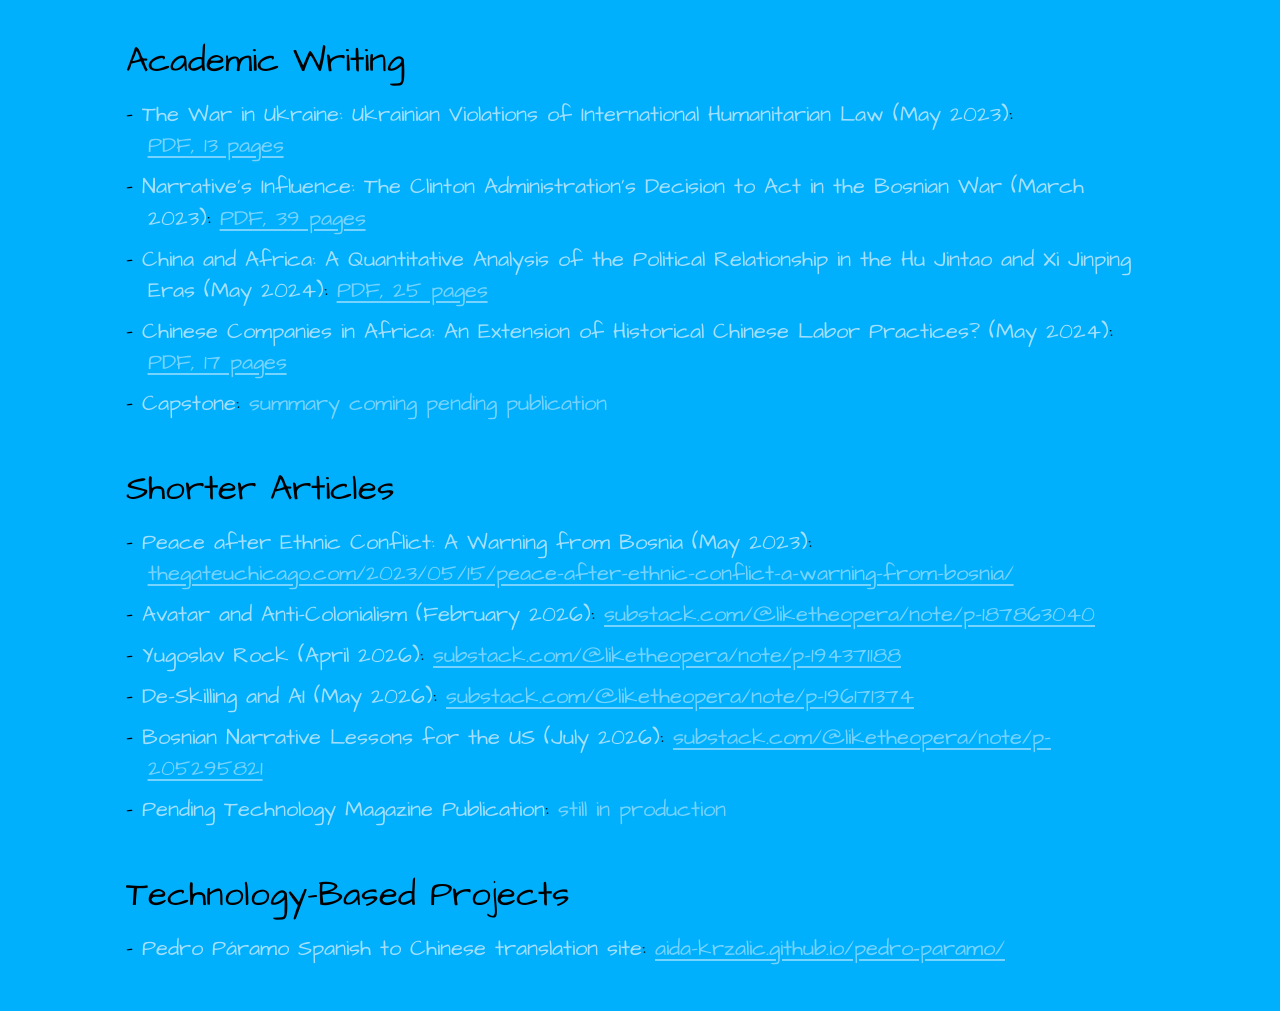
==== analytical.html @ f074f32a "Build portfolio site Six pages: a multilingual landing page, favorite quotes, who am I, a work page " ====
<!doctype html>
<html lang="en">
<head>
  <meta charset="utf-8">
  <meta name="viewport" content="width=device-width, initial-scale=1">
  <title>Analytical work · Aida</title>
  <link rel="preconnect" href="https://fonts.googleapis.com">
  <link rel="preconnect" href="https://fonts.gstatic.com" crossorigin>
  <link rel="stylesheet" href="https://fonts.googleapis.com/css2?family=Architects+Daughter&family=Knewave&display=swap">
  <link rel="stylesheet" href="style.css">
  <script src="nav.js" defer></script>
</head>
<body class="analytical-page">
  <main class="page portfolio">
    <section>
      <h2>Academic Writing</h2>
      <ul>
        <li><span class="name">The War in Ukraine: Ukrainian Violations of International Humanitarian Law (May 2023)</span>: <a href="papers/war-in-ukraine.pdf">PDF, 13 pages</a></li>
        <li><span class="name">Narrative's Influence: The Clinton Administration's Decision to Act in the Bosnian War (March 2023)</span>: <a href="papers/narratives-influence-bosnian-war.pdf">PDF, 39 pages</a></li>
        <li><span class="name">China and Africa: A Quantitative Analysis of the Political Relationship in the Hu Jintao and Xi Jinping Eras (May 2024)</span>: <a href="papers/china-africa-quantitative.pdf">PDF, 25 pages</a></li>
        <li><span class="name">Chinese Companies in Africa: An Extension of Historical Chinese Labor Practices? (May 2024)</span>: <a href="papers/chinese-companies-in-africa.pdf">PDF, 17 pages</a></li>
        <li><span class="name">Capstone</span>: <span class="pending">summary coming pending publication</span></li>
      </ul>
    </section>

    <section>
      <h2>Shorter Articles</h2>
      <ul>
        <li><span class="name">Peace after Ethnic Conflict: A Warning from Bosnia (May 2023)</span>: <a href="https://thegateuchicago.com/2023/05/15/peace-after-ethnic-conflict-a-warning-from-bosnia/">thegateuchicago.com/2023/05/15/peace-after-ethnic-conflict-a-warning-from-bosnia/</a></li>
        <li><span class="name">Avatar and Anti-Colonialism (February 2026)</span>: <a href="https://substack.com/@liketheopera/note/p-187863040">substack.com/@liketheopera/note/p-187863040</a></li>
        <li><span class="name">Yugoslav Rock (April 2026)</span>: <a href="https://substack.com/@liketheopera/note/p-194371188">substack.com/@liketheopera/note/p-194371188</a></li>
        <li><span class="name">De-Skilling and AI (May 2026)</span>: <a href="https://substack.com/@liketheopera/note/p-196171374">substack.com/@liketheopera/note/p-196171374</a></li>
        <li><span class="name">Bosnian Narrative Lessons for the US (July 2026)</span>: <a href="https://substack.com/@liketheopera/note/p-205295821">substack.com/@liketheopera/note/p-205295821</a></li>
        <li><span class="name">Pending Technology Magazine Publication</span>: <span class="pending">still in production</span></li>
      </ul>
    </section>

    <section>
      <h2>Technology-Based Projects</h2>
      <ul>
        <li><span class="name">Pedro Páramo Spanish to Chinese translation site</span>: <a href="https://aida-krzalic.github.io/pedro-paramo/">aida-krzalic.github.io/pedro-paramo/</a></li>
      </ul>
    </section>
  </main>
</body>
</html>
---- style.css ----
/* ---------- Fonts ---------- */

@font-face {
  font-family: 'Behind The Nineties Sans';
  src: url('fonts/behind-the-nineties-sans-Rg.woff2') format('woff2');
  font-weight: 400;
  font-style: normal;
  font-display: swap;
}
@font-face {
  font-family: 'Behind The Nineties Sans';
  src: url('fonts/behind-the-nineties-sans-It.woff2') format('woff2');
  font-weight: 400;
  font-style: italic;
  font-display: swap;
}
@font-face {
  font-family: 'Kavivanar';
  src: url('fonts/kavivanar.woff2') format('woff2');
  font-display: swap;
}
/* Subset to just the characters on the site (12 MB -> ~10 KB).
   Adding new Chinese text? Re-run the pyftsubset command in README.md. */
@font-face {
  font-family: 'Hanyi Senty Tang';
  src: url('fonts/hanyi-senty-tang-subset.woff2') format('woff2');
  font-display: swap;
}

/* ---------- Palette (Soft Blue Sky) ---------- */

:root {
  --sky-1: #02BEFD;
  --sky-2: #56CAFB;
  --sky-3: #76D3FE;
  --sky-4: #A4DFFD;
  --sky-5: #00B0FC;
  --sky-6: #019EF3;
  --yellow: #FFCC29;
  --black: #000;

  --hand: 'Architects Daughter', cursive;
  --nineties: 'Behind The Nineties Sans', 'Architects Daughter', sans-serif;
  --swirl: 'Knewave', 'Architects Daughter', cursive;
  --tamil: 'Kavivanar', 'Architects Daughter', cursive;
  --chinese: 'Hanyi Senty Tang', serif;
}

/* ---------- Base ---------- */

*, *::before, *::after { box-sizing: border-box; }

html, body { height: 100%; }

body {
  margin: 0;
  font-family: var(--hand);
  color: var(--black);
  overflow-x: hidden;
  animation: fade-in 450ms ease-out both;
}

body[data-next] { cursor: pointer; }

p, h1, h2, ul { margin: 0; }
ul { padding: 0; list-style: none; }

a { color: inherit; text-decoration: none; }

.page {
  min-height: 100vh;
  min-height: 100dvh;
  padding: clamp(16px, 4vmin, 56px);
}

/* The little "click to continue" cursor. Drawn with a mask so it picks up
   whatever `color` its parent sets. */
.pointer {
  display: inline-block;
  width: var(--pointer-size, clamp(22px, 3.4vmin, 44px));
  aspect-ratio: 24 / 28;
  background: currentColor;
  -webkit-mask: url('pointer.svg') center / contain no-repeat;
          mask: url('pointer.svg') center / contain no-repeat;
  animation: nudge 1.6s ease-in-out infinite;
  flex: none;
}

@keyframes nudge {
  0%, 100% { transform: translate(0, 0); }
  50%      { transform: translate(-3px, -4px); }
}
@keyframes fade-in {
  from { opacity: 0; }
}
@media (prefers-reduced-motion: reduce) {
  body, .pointer { animation: none; }
}

/* ---------- Landing ---------- */

.landing {
  background: var(--sky-4);
  display: grid;
  grid-template-columns: 1fr auto;
  gap: clamp(12px, 3vw, 48px);
  font-size: clamp(1.6rem, 5.3vw, 6rem);
  line-height: 1.15;
}

.landing .lines {
  display: flex;
  flex-direction: column;
  justify-content: space-between;
  gap: 0.6em;
}

.landing .en { color: var(--sky-5); }
.landing .bs { color: var(--sky-1); }
.landing .es { color: var(--sky-6); }
.landing .ta {
  color: var(--sky-2);
  font-family: var(--tamil);
  font-size: 0.9em;
  padding-left: 0.3em;
}
.landing .ta .second-line {
  display: block;
  padding-left: 7.5em;
}
.landing .pointer {
  --pointer-size: clamp(26px, 5vmin, 56px);
  color: var(--sky-5);
  align-self: center;
}
.landing .zh {
  color: var(--sky-3);
  font-family: var(--chinese);
  writing-mode: vertical-rl;
  text-orientation: upright;
  font-size: min(10.5vh, 1.3em);
  line-height: 1;
  letter-spacing: 0.08em;
  align-self: center;
}

/* ---------- Page 2: quotes ---------- */

.shelf {
  background: var(--sky-6);
  display: grid;
  grid-template-columns: auto auto;
  gap: clamp(24px, 6vw, 120px);
  align-items: center;
  justify-content: center;
  --tile: min(30vw, 34vh);
}

.quotes {
  display: flex;
  justify-content: flex-end;
  align-items: flex-start;
  gap: calc(var(--tile) * 0.1);
}
.quotes .col {
  display: flex;
  flex-direction: column;
  gap: calc(var(--tile) * 0.2);
}
/* Staggered like the mockup: the right column drops and spreads its two
   squares a little further apart. */
.quotes .col + .col {
  padding-top: calc(var(--tile) * 0.35);
  gap: calc(var(--tile) * 0.3);
}

.quote {
  margin: 0;
  background: var(--sky-2);
  width: var(--tile);
  aspect-ratio: 1;
  display: flex;
  flex-direction: column;
  justify-content: safe center;
  gap: 0.7em;
  overflow-y: auto;
  scrollbar-width: thin;
  padding: 1em 1.1em;
  font-family: var(--nineties);
  font-size: calc(var(--tile) * 0.046);
  line-height: 1.35;
}
/* The Shakespeare runs 16 lines, so it gets a smaller size to fit its square. */
.quote.long { font-size: calc(var(--tile) * 0.036); line-height: 1.3; }
/* Poems keep their line breaks straight from the HTML source. */
.quote p { margin: 0; white-space: pre-line; }
.quote footer { text-align: right; font-style: italic; }
.quote cite { font-style: normal; }
/* Sized off the tile so each 12-character line of the poem fits on one row. */
.quote:lang(zh) { font-family: var(--chinese); font-size: calc(var(--tile) * 0.064); line-height: 1.6; }
.quote:lang(zh) footer { font-style: normal; font-size: 0.8em; }

.shelf .title {
  display: flex;
  flex-direction: column;
  align-items: center;
  justify-content: center;
  gap: 1.2em;
  color: var(--sky-4);
  font-size: clamp(1.4rem, 4.6vmin, 3.4rem);
  line-height: 1.25;
  text-align: center;
}
.shelf .title .pointer { color: var(--sky-4); }

/* ---------- Page 3: who am I ---------- */

.who {
  background: var(--sky-1);
  display: grid;
  grid-template-columns: auto 1fr;
  gap: clamp(16px, 3vw, 48px);
  align-items: center;
}

.who h1 {
  font-family: var(--swirl);
  font-weight: 400;
  color: var(--yellow);
  font-size: min(24vh, 14vw);
  line-height: 0.92;
  text-transform: uppercase;
  transform: rotate(-3deg);
}
.who h1 span { display: block; }

.who .body {
  display: flex;
  flex-direction: column;
  gap: clamp(12px, 3vh, 36px);
}

.who .intro {
  color: var(--sky-6);
  font-size: clamp(1.4rem, 4.2vmin, 3.4rem);
  line-height: 1.35;
  max-width: 24ch;
}

.who .diagram {
  width: 100%;
  max-width: 900px;
  height: auto;
}

.who .outro {
  font-size: clamp(1.1rem, 3vmin, 2.2rem);
  line-height: 1.35;
  max-width: 42ch;
}
.who .outro .pointer {
  vertical-align: -0.35em;
  margin-left: 0.5em;
  color: var(--black);
}

/* ---------- Page 4: work ---------- */

.work {
  background: var(--sky-2);
  color: var(--sky-4);
  display: grid;
  grid-template-columns: auto 1fr auto;
  grid-template-rows: auto auto;
  gap: clamp(16px, 3vmin, 40px) clamp(20px, 4vw, 64px);
  align-content: center;
  font-size: clamp(1.1rem, 3.5vmin, 2.5rem);
  line-height: 1.3;
  --square: min(26vw, 38vh);
}

.work .door {
  background: var(--sky-6);
  width: var(--square);
  aspect-ratio: 1;
  display: flex;
  flex-direction: column;
  justify-content: space-between;
  padding: calc(var(--square) * 0.14) calc(var(--square) * 0.1);
  font-size: calc(var(--square) * 0.155);
  line-height: 1;
  transition: transform 180ms ease, box-shadow 180ms ease;
}
.work .door:hover,
.work .door:focus-visible {
  transform: translateY(-4px);
  box-shadow: 0 10px 0 -2px color-mix(in srgb, var(--sky-6) 60%, black);
  outline: none;
}
.work .door .pointer {
  --pointer-size: calc(var(--square) * 0.13);
  align-self: center;
}
.work .door.analytical { grid-column: 1; grid-row: 1; }
.work .door.creative   { grid-column: 3; grid-row: 2; align-self: end; }

.work .art  { grid-column: 2 / 4; grid-row: 1; justify-self: center; }
.work .talk {
  grid-column: 1 / 3;
  grid-row: 2;
  display: grid;
  grid-template-columns: auto auto;
  column-gap: clamp(20px, 4vw, 60px);
  align-self: end;
}
.work .talk h2 { grid-column: 1 / -1; }

.work h2 { font-size: inherit; font-weight: 400; margin-bottom: 0.3em; }
.work li { padding-left: 1em; text-indent: -1em; }
.work li::before { content: '- '; }
.work .art li { margin-left: 1.5em; }

/* ---------- Work subpages ---------- */

/* Same shape as the blog's full-portfolio page: black category headings,
   then "- Name (Month): link". Each page picks its two most readable
   palette shades on its own background, one for names, one for links. */
.analytical-page { background: var(--sky-5); --name: var(--sky-4); --link: var(--sky-3); }
.creative-page   { background: var(--sky-3); --name: var(--sky-6); --link: var(--sky-5); }

.portfolio {
  max-width: 1100px;
  margin: 0 auto;
  font-size: clamp(1.05rem, 2.4vmin, 1.5rem);
  line-height: 1.45;
}
.portfolio section + section { margin-top: 2em; }
.portfolio h2 {
  color: var(--black);
  font-size: 1.6em;
  font-weight: 400;
  margin-bottom: 0.4em;
}
.portfolio li {
  padding-left: 1em;
  text-indent: -1em;
  margin-bottom: 0.45em;
  color: var(--black);
}
.portfolio li::before { content: '- '; }
.portfolio .name { color: var(--name); }
.portfolio a,
.portfolio .pending { color: var(--link); }
.portfolio a {
  text-decoration: underline;
  text-underline-offset: 0.2em;
  overflow-wrap: anywhere;
}
.portfolio a:hover { text-decoration-thickness: 2px; }
.portfolio a[href$=".pdf"] { white-space: nowrap; }

/* ---------- Narrow screens ---------- */

@media (max-width: 720px) {
  .landing { grid-template-columns: 1fr; }
  .landing .zh { writing-mode: horizontal-tb; font-size: 2.2rem; justify-self: start; }
  .landing .ta .second-line { padding-left: 3em; }

  .shelf { grid-template-columns: 1fr; --tile: min(82vw, 360px); }
  .quotes { flex-direction: column; align-items: center; gap: calc(var(--tile) * 0.1); }
  .quotes .col, .quotes .col + .col { padding-top: 0; gap: calc(var(--tile) * 0.1); }
  .shelf .title br { display: none; }

  .who { grid-template-columns: 1fr; align-content: center; }
  .who h1 { font-size: 22vw; }
  .who h1 span { display: inline; }

  .work { grid-template-columns: 1fr; --square: 70vw; }
  .work .door.analytical, .work .door.creative, .work .art, .work .talk {
    grid-column: 1; grid-row: auto; justify-self: center;
  }
  .work .talk { grid-template-columns: 1fr; }
}
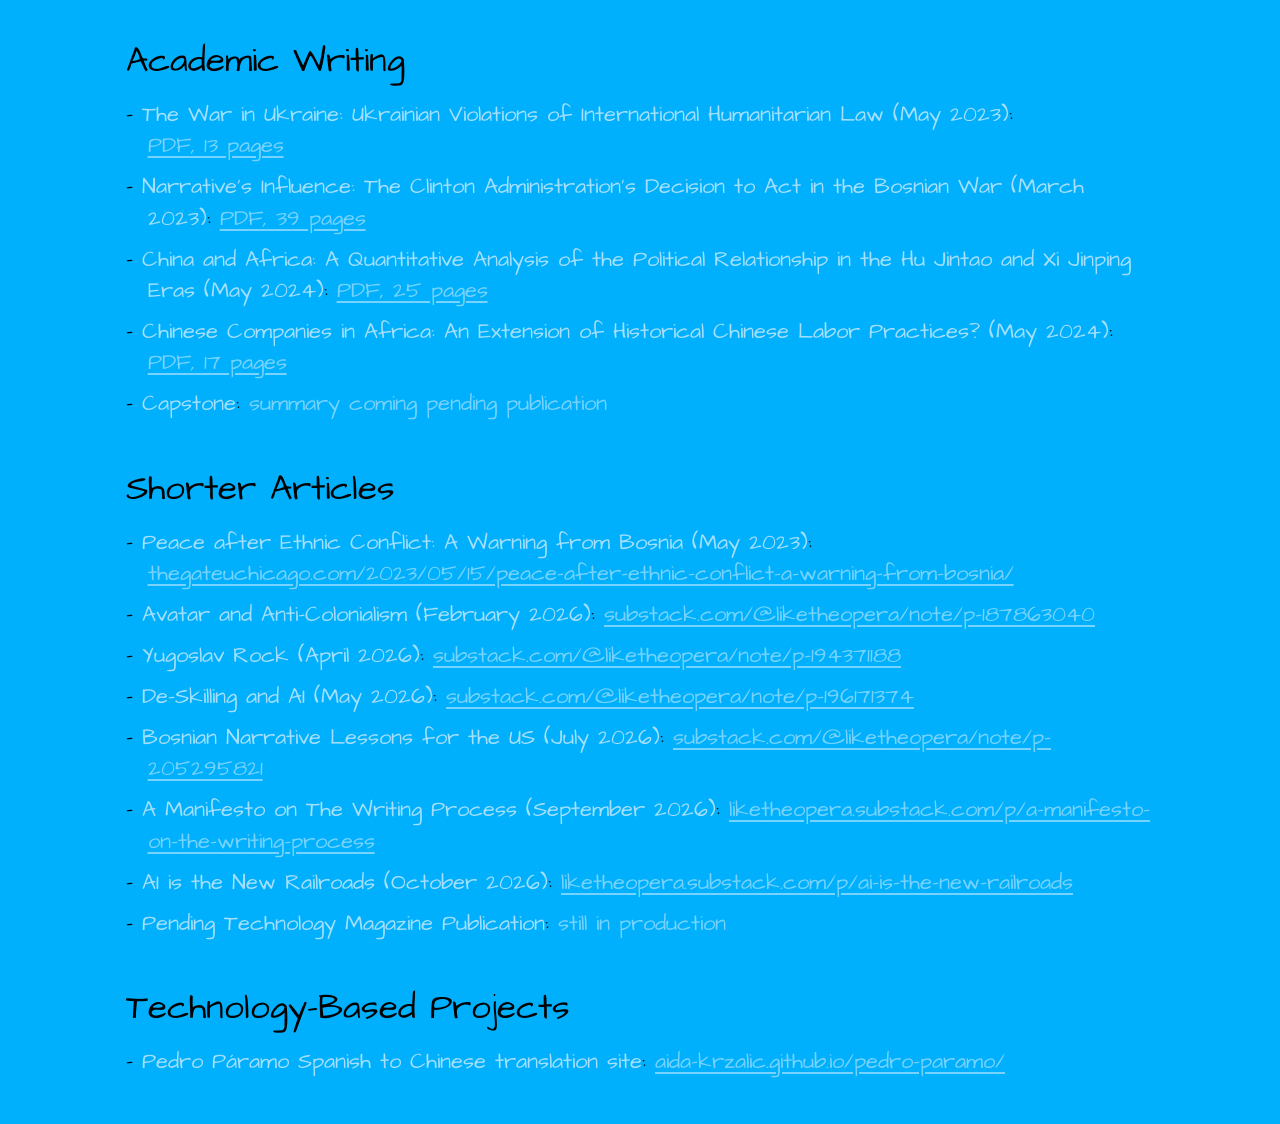
==== commit 6212b05a: "Add two Substack posts to Shorter Articles A Manifesto on The Writing Process (September 2026) and A" ====
--- a/analytical.html
+++ b/analytical.html
@@ -31,6 +31,8 @@
         <li><span class="name">Yugoslav Rock (April 2026)</span>: <a href="https://substack.com/@liketheopera/note/p-194371188">substack.com/@liketheopera/note/p-194371188</a></li>
         <li><span class="name">De-Skilling and AI (May 2026)</span>: <a href="https://substack.com/@liketheopera/note/p-196171374">substack.com/@liketheopera/note/p-196171374</a></li>
         <li><span class="name">Bosnian Narrative Lessons for the US (July 2026)</span>: <a href="https://substack.com/@liketheopera/note/p-205295821">substack.com/@liketheopera/note/p-205295821</a></li>
+        <li><span class="name">A Manifesto on The Writing Process (September 2026)</span>: <a href="https://liketheopera.substack.com/p/a-manifesto-on-the-writing-process">liketheopera.substack.com/p/a-manifesto-on-the-writing-process</a></li>
+        <li><span class="name">AI is the New Railroads (October 2026)</span>: <a href="https://liketheopera.substack.com/p/ai-is-the-new-railroads">liketheopera.substack.com/p/ai-is-the-new-railroads</a></li>
         <li><span class="name">Pending Technology Magazine Publication</span>: <span class="pending">still in production</span></li>
       </ul>
     </section>
